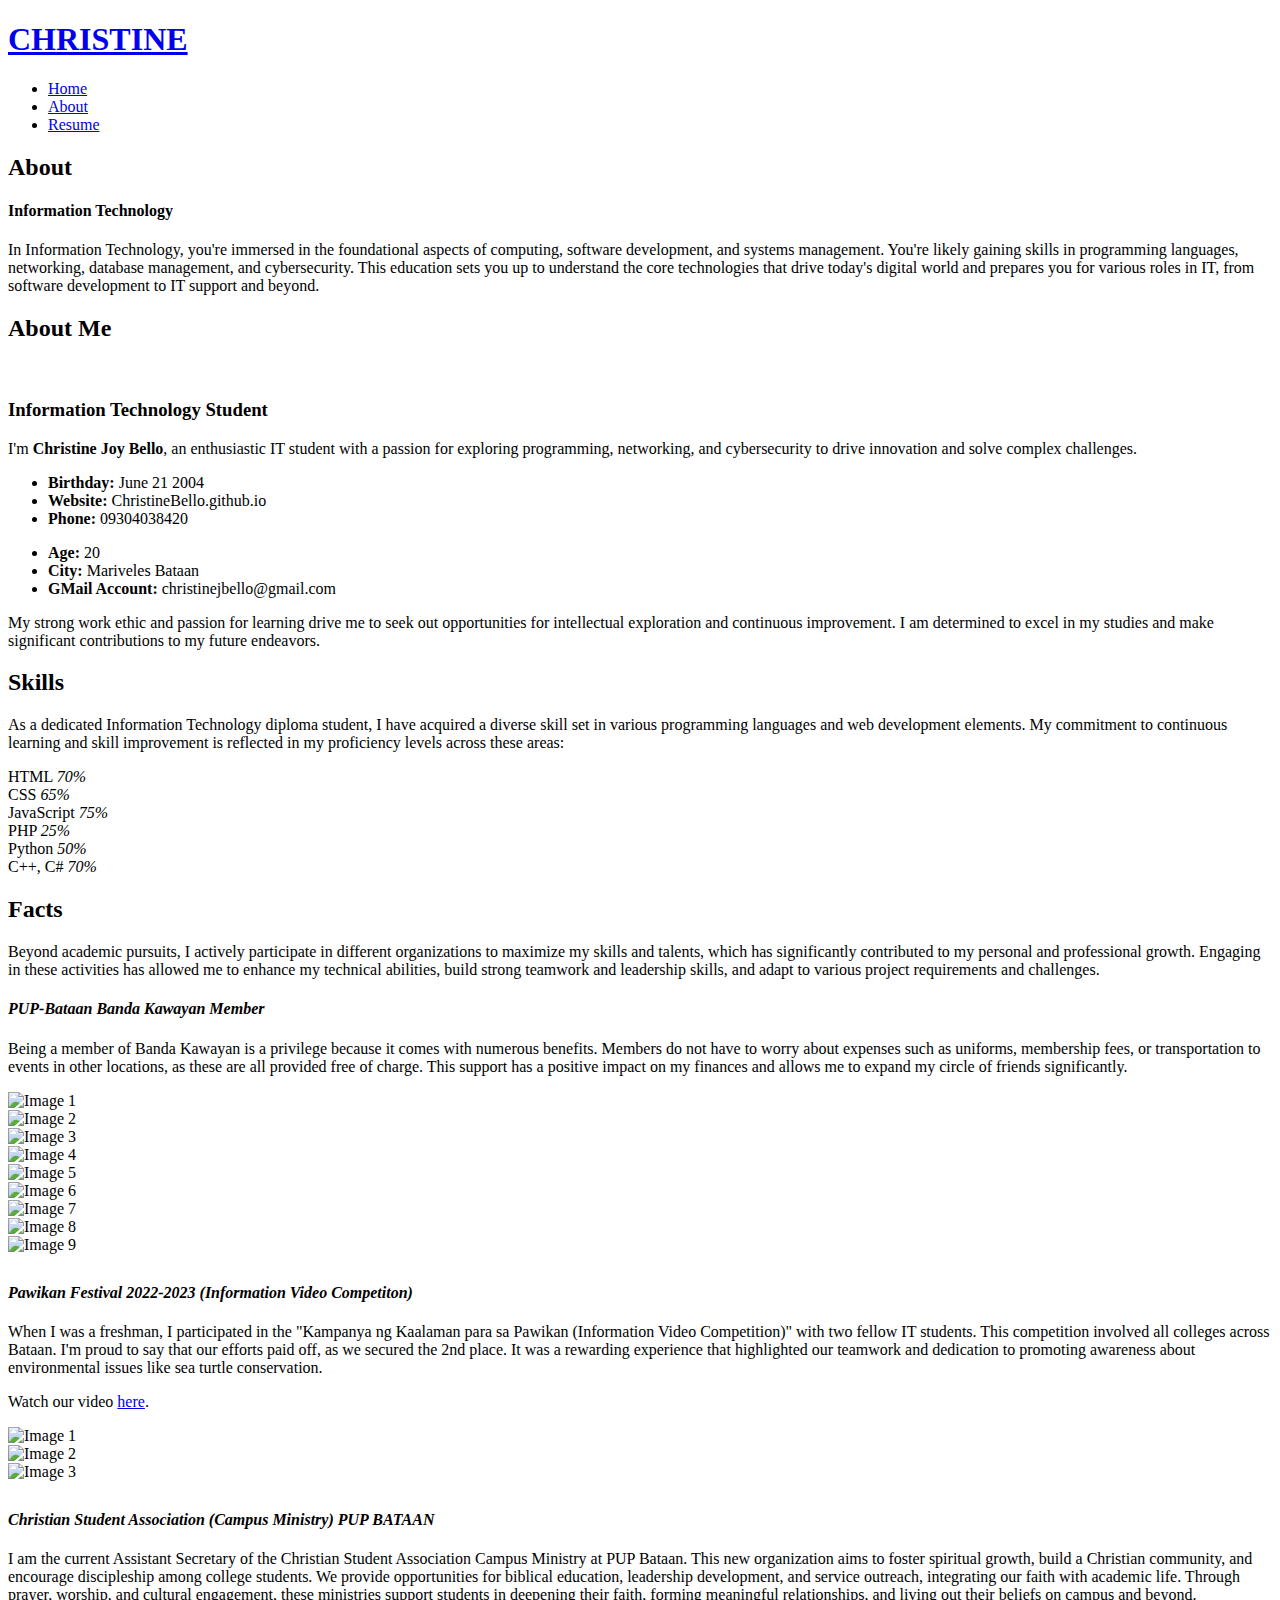
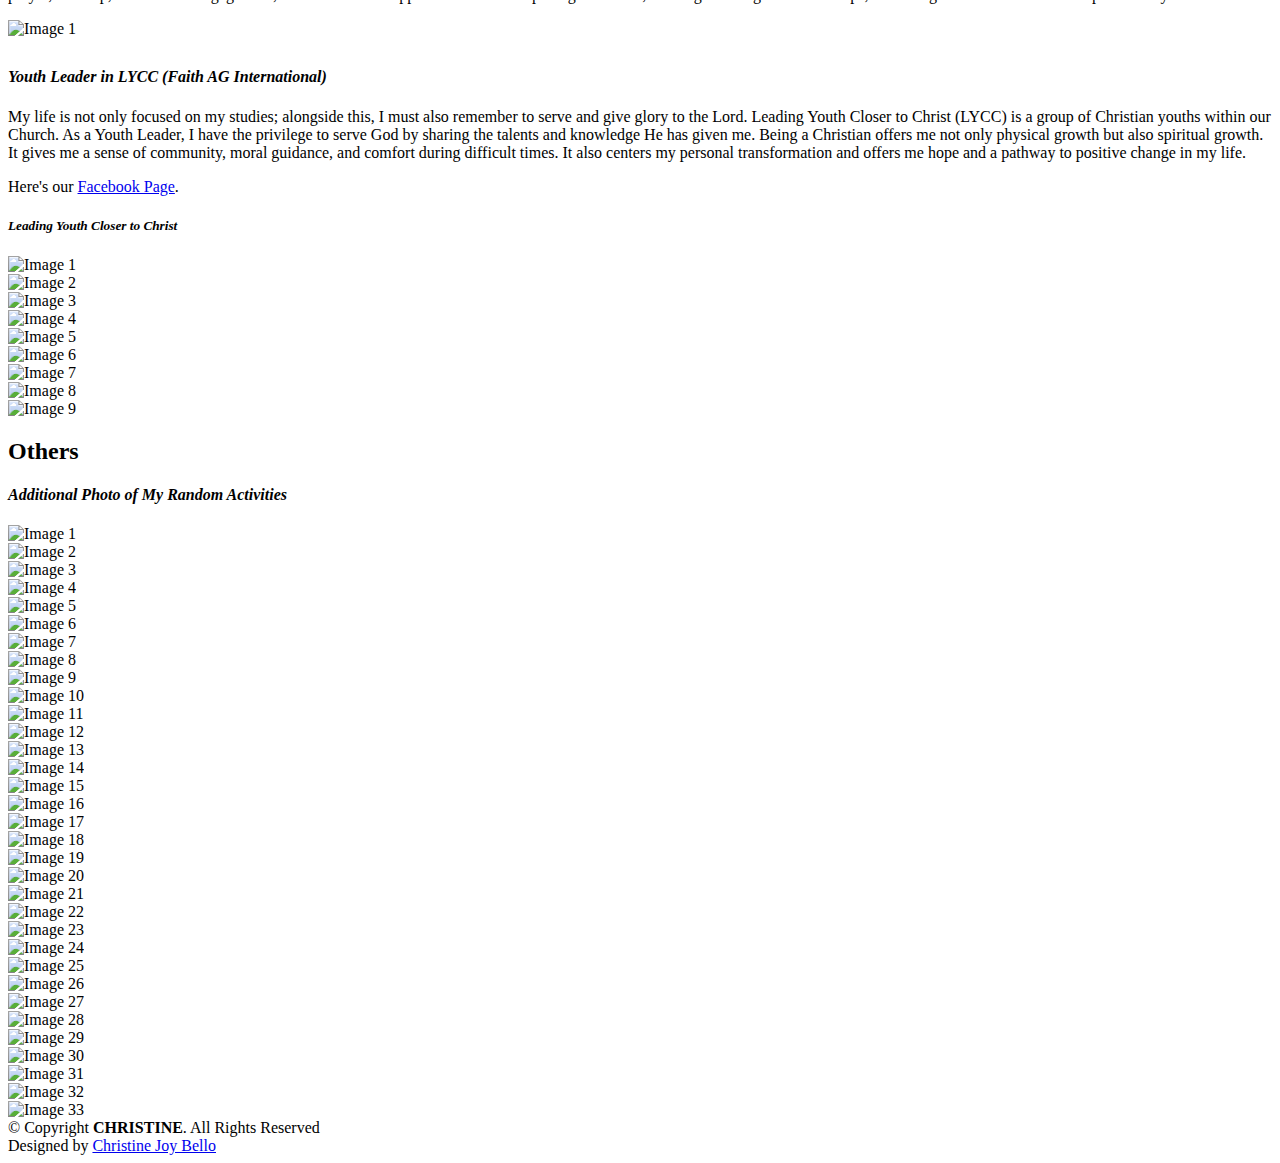
==== about.html @ 1d944e51 "Add files via upload" ====
<!DOCTYPE html>
<html lang="en">

<head>
  <meta charset="utf-8">
  <meta content="width=device-width, initial-scale=1.0" name="viewport">

  <title>Christine Joy Bello</title>
  <meta content="" name="description">
  <meta content="" name="keywords">

  <!-- Favicons -->
  <link href="assets/img/favicon.png" rel="icon">
  <link href="assets/img/apple-touch-icon.png" rel="apple-touch-icon">

  <!-- Google Fonts -->
  <link href="https://fonts.googleapis.com/css?family=Open+Sans:300,300i,400,400i,600,600i,700,700i|Raleway:300,300i,400,400i,500,500i,600,600i,700,700i|Poppins:300,300i,400,400i,500,500i,600,600i,700,700i" rel="stylesheet">

  <!-- Vendor CSS Files -->
  <link href="assets/vendor/aos/aos.css" rel="stylesheet">
  <link href="assets/vendor/bootstrap/css/bootstrap.min.css" rel="stylesheet">
  <link href="assets/vendor/bootstrap-icons/bootstrap-icons.css" rel="stylesheet">
  <link href="assets/vendor/boxicons/css/boxicons.min.css" rel="stylesheet">
  <link href="assets/vendor/glightbox/css/glightbox.min.css" rel="stylesheet">
  <link href="assets/vendor/swiper/swiper-bundle.min.css" rel="stylesheet">

  <!-- Template Main CSS File -->
  <link href="assets/css/style.css" rel="stylesheet">

  <!-- =======================================================
  * Template Name: CHRISTINE
  * Template URL: https://bootstrapmade.com/CHRISTINE-free-bootstrap-cv-resume-html-template/
  * Updated: Mar 17 2024 with Bootstrap v5.3.3
  * Author: BootstrapMade.com
  * License: https://bootstrapmade.com/license/
  ======================================================== -->
</head>

<body>

  <!-- ======= Header ======= -->
  <header id="header" class="fixed-top">
    <div class="container-fluid d-flex justify-content-between align-items-center">

      <h1 class="logo me-auto me-lg-0"><a href="index.html">CHRISTINE</a></h1>
      <!-- Uncomment below if you prefer to use an image logo -->
      <!-- <a href="index.html" class="logo"><img src="assets/img/logo.png" alt="" class="img-fluid"></a>-->

      <nav id="navbar" class="navbar order-last order-lg-0">
        <ul>
          <li><a href="index.html">Home</a></li>
          <li><a class="active" href="about.html">About</a></li>
          <li><a href="resume.html">Resume</a></li>
		
        </ul>
        <i class="bi bi-list mobile-nav-toggle"></i>
      </nav><!-- .navbar -->

      <div class="header-social-links">
        <a href="https://www.facebook.com/profile.php?id=100008753648558" class="facebook" target="_blank"><i class="bi bi-facebook"></i></a>
		<a href="https://web.telegram.org/k/" class="telegram" target="_blank"><i class="bi bi-telegram"></i></a>
		<a href="https://www.instagram.com/christine_jybll?igsh=Z2lmbDUwb2h6M2cw" class="instagram" target="_blank"><i class="bi bi-instagram"></i></a>

      </div>

    </div>

  </header><!-- End Header -->

  <main id="main">

    <!-- ======= About Section ======= -->
    <section id="about" class="about">
      <div class="container" data-aos="fade-up">

        <div class="section-title">
          <h2>About</h2>
			<h4><strong>Information Technology</strong></h4>
          <p>In Information Technology, you're immersed in the foundational aspects of computing, software development, and systems management. You're likely gaining skills in programming languages, networking, database management, and cybersecurity. This education sets you up to understand the core technologies that drive today's digital world and prepares you for various roles in IT, from software development to IT support and beyond.</p>
        </div>
		
		
		 <div class="section-title">
          <h2>About Me</h2>
		</div>
		
        <div class="row">
          <div class="col-lg-4">
            <img src="assets/img/about.jpg" class="img-fluid" alt="">
          </div>
          <div class="col-lg-8 pt-4 pt-lg-0 content">
            <h3>Information Technology Student</h3>
            <p class="fst-italic">
              I'm <strong>Christine Joy Bello</strong>, an enthusiastic IT student with a passion for exploring programming, networking, and cybersecurity to drive innovation and solve complex challenges.
            </p>
            <div class="row">
              <div class="col-lg-6">
                <ul>
                  <li><i class="bi bi-rounded-right"></i> <strong>Birthday:</strong> June 21 2004</li>
                  <li><i class="bi bi-rounded-right"></i> <strong>Website:</strong> ChristineBello.github.io</li>
                  <li><i class="bi bi-rounded-right"></i> <strong>Phone:</strong> 09304038420</li>
                </ul>
              </div>
              <div class="col-lg-6">
                <ul>
                  <li><i class="bi bi-rounded-right"></i> <strong>Age:</strong> 20</li>
                  <li><i class="bi bi-rounded-right"></i> <strong>City:</strong> Mariveles Bataan</li>
                  <li><i class="bi bi-rounded-right"></i> <strong>GMail Account:</strong> christinejbello@gmail.com</li>
                </ul>
              </div>
            </div>
            <p>
              My strong work ethic and passion for learning drive me to seek out opportunities for intellectual exploration and continuous improvement. I am determined to excel in my studies and make significant contributions to my future endeavors.
            </p>
          </div>
        </div>

      </div>
    </section><!-- End About Section -->

    <!-- ======= Skills Section ======= -->
    <section id="skills" class="skills">
      <div class="container" data-aos="fade-up">

        <div class="section-title">
          <h2>Skills</h2>
		<p>As a dedicated Information Technology diploma student, I have acquired a diverse skill set in various programming languages and web development elements. My commitment to continuous learning and skill improvement is reflected in my proficiency levels across these areas:</p>
        </div>

        <div class="row skills-content">

          <div class="col-lg-6">

            <div class="progress">
              <span class="skill">HTML <i class="val">70%</i></span>
              <div class="progress-bar-wrap">
                <div class="progress-bar" role="progressbar" aria-valuenow="70" aria-valuemin="0" aria-valuemax="100"></div>
              </div>
            </div>

            <div class="progress">
              <span class="skill">CSS <i class="val">65%</i></span>
              <div class="progress-bar-wrap">
                <div class="progress-bar" role="progressbar" aria-valuenow="65" aria-valuemin="0" aria-valuemax="100"></div>
              </div>
            </div>

            <div class="progress">
              <span class="skill">JavaScript <i class="val">75%</i></span>
              <div class="progress-bar-wrap">
                <div class="progress-bar" role="progressbar" aria-valuenow="75" aria-valuemin="0" aria-valuemax="100"></div>
              </div>
            </div>

          </div>

          <div class="col-lg-6">

            <div class="progress">
              <span class="skill">PHP <i class="val">25%</i></span>
              <div class="progress-bar-wrap">
                <div class="progress-bar" role="progressbar" aria-valuenow="25" aria-valuemin="0" aria-valuemax="100"></div>
              </div>
            </div>

            <div class="progress">
              <span class="skill">Python <i class="val">50%</i></span>
              <div class="progress-bar-wrap">
                <div class="progress-bar" role="progressbar" aria-valuenow="50" aria-valuemin="0" aria-valuemax="100"></div>
              </div>
            </div>

            <div class="progress">
              <span class="skill">C++, C# <i class="val">70%</i></span>
              <div class="progress-bar-wrap">
                <div class="progress-bar" role="progressbar" aria-valuenow="70" aria-valuemin="0" aria-valuemax="100"></div>
              </div>
            </div>

          </div>

        </div>

      </div>
    </section><!-- End Skills Section -->

    <!-- ======= Facts Section ======= -->
    <section id="facts" class="facts">
      <div class="container" data-aos="fade-up">

        <div class="section-title">
          <h2>Facts</h2>
		  <p> Beyond academic pursuits, I actively participate in different organizations to maximize my skills and talents, which has significantly contributed to my personal and professional growth. Engaging in these activities has allowed me to enhance my technical abilities, build strong teamwork and leadership skills, and adapt to various project requirements and challenges.</p>
        </div>
		
		 <h4><em><strong>PUP-Bataan Banda Kawayan Member</strong></em></h4>
		  <p>Being a member of Banda Kawayan is a privilege because it comes with numerous benefits. Members do not have to worry about expenses such as uniforms, membership fees, or transportation to events in other locations, as these are all provided free of charge. This support has a positive impact on my finances and allows me to expand my circle of friends significantly.</p>
		
			<div class="container">
				<div class="row">
				<div class="col-lg-4">
					<img src="assets/img/bk.jpg" class="img-fluid" alt="Image 1">
				</div>
				<div class="col-lg-4">
					<img src="assets/img/bk1.jpg" class="img-fluid" alt="Image 2">
				</div>
				<div class="col-lg-4">
					<img src="assets/img/bk2.jpg" class="img-fluid" alt="Image 3">
				</div>
				<div class="col-lg-4">
					<img src="assets/img/bk3.jpg" class="img-fluid" alt="Image 4">
				</div>
				<div class="col-lg-4">
					<img src="assets/img/bk4.jpg" class="img-fluid" alt="Image 5">
				</div>
				<div class="col-lg-4">
					<img src="assets/img/bk5.jpg" class="img-fluid" alt="Image 6">
				</div>
				<div class="col-lg-4">
					<img src="assets/img/bk6.jpg" class="img-fluid" alt="Image 7">
				</div>
				<div class="col-lg-4">
					<img src="assets/img/bk7.jpg" class="img-fluid" alt="Image 8">
				</div>
				<div class="col-lg-4">
					<img src="assets/img/bk8.jpg" class="img-fluid" alt="Image 9">
				</div>
			</div>
	
		<div style="margin-bottom: 30px;"></div>
	
		<div>
			<h4><em><strong>Pawikan Festival 2022-2023 (Information Video Competiton)</strong></em></h4>
		  <p>When I was a freshman, I participated in the "Kampanya ng Kaalaman para sa Pawikan (Information Video Competition)" with two fellow IT students. This competition involved all colleges across Bataan. I'm proud to say that our efforts paid off, as we secured the 2nd place. It was a rewarding experience that highlighted our teamwork and dedication to promoting awareness about environmental issues like sea turtle conservation.</p>
		<p>Watch our video <a href="https://fb.watch/s_jV5ImDt3/" target="_blank">here</a>.</p>
		</div>
		
		<div class="container">
				<div class="row">
				<div class="col-lg-4">
					<img src="assets/img/pawikan.jpg" class="img-fluid" alt="Image 1">
				</div>
				<div class="col-lg-4">
					<img src="assets/img/pawikan1.jpg" class="img-fluid" alt="Image 2">
				</div>
				<div class="col-lg-4">
					<img src="assets/img/pawikan2.jpg" class="img-fluid" alt="Image 3">
				</div>
			</div>
		</div>
		
		<div style="margin-bottom: 30px;"></div>
	
		<div>
			<h4><em><strong>Christian Student Association (Campus Ministry) PUP BATAAN</strong></em></h4>
			<p>I am the current Assistant Secretary of the Christian Student Association Campus Ministry at PUP Bataan. This new organization aims to foster spiritual growth, build a Christian community, and encourage discipleship among college students. We provide opportunities for biblical education, leadership development, and service outreach, integrating our faith with academic life. Through prayer, worship, and cultural engagement, these ministries support students in deepening their faith, forming meaningful relationships, and living out their beliefs on campus and beyond.</p>
		</div>
		
		<div class="container">
				<div class="row">
				<div class="col-lg-4">
					<img src="assets/img/csa.jpg" class="img-fluid" alt="Image 1">
				</div>
		</div>
		
		<div style="margin-bottom: 30px;"></div>
	
		<div>
			<h4><em><strong>Youth Leader in LYCC (Faith AG International)</strong></em></h4>
			<p>My life is not only focused on my studies; alongside this, I must also remember to serve and give glory to the Lord. Leading Youth Closer to Christ (LYCC) is a group of Christian youths within our Church. As a Youth Leader, I have the privilege to serve God by sharing the talents and knowledge He has given me. Being a Christian offers me not only physical growth but also spiritual growth. It gives me a sense of community, moral guidance, and comfort during difficult times. It also centers my personal transformation and offers me hope and a pathway to positive change in my life.</p>
			<p>Here's our <a href="https://www.facebook.com/profile.php?id=100082649470156" target="_blank">Facebook Page</a>.</p>
			</div>
			<h5><em><strong>Leading Youth Closer to Christ</strong></em></h5>
		<div class="container">
				<div class="row">
				<div class="col-lg-4">
					<img src="assets/img/lycc.jpg" class="img-fluid" alt="Image 1">
				</div>
				<div class="col-lg-4">
					<img src="assets/img/lycc1.jpg" class="img-fluid" alt="Image 2">
				</div>
				<div class="col-lg-4">
					<img src="assets/img/lycc2.jpg" class="img-fluid" alt="Image 3">
				</div>
				<div class="col-lg-4">
					<img src="assets/img/lycc3.jpg" class="img-fluid" alt="Image 4">
				</div>
				<div class="col-lg-4">
					<img src="assets/img/lycc4.jpg" class="img-fluid" alt="Image 5">
				</div>
				<div class="col-lg-4">
					<img src="assets/img/lycc5.jpg" class="img-fluid" alt="Image 6">
				</div>
				<div class="col-lg-4">
					<img src="assets/img/lycc6.jpg" class="img-fluid" alt="Image 7">
				</div>
				<div class="col-lg-4">
					<img src="assets/img/lycc7.jpg" class="img-fluid" alt="Image 8">
				</div>
				<div class="col-lg-4">
					<img src="assets/img/lycc8.jpg" class="img-fluid" alt="Image 9">
				</div>
			</div>
		</div>
		
		
    </section><!-- End Facts Section -->
	
	<!-- ======= Others Section ======= -->
    <section id="Others" class="Others">
      <div class="container" data-aos="fade-up">

        <div class="section-title">
          <h2>Others</h2>
        </div>
		
		 <h4><em><strong>Additional Photo of My Random Activities</strong></em></h4>		
			<div class="container">
				<div class="row">
				<div class="col-lg-4">
					<img src="assets/img/others.jpg" class="img-fluid" alt="Image 1">
				</div>
				<div class="col-lg-4">
					<img src="assets/img/others1.jpg" class="img-fluid" alt="Image 2">
				</div>
				<div class="col-lg-4">
					<img src="assets/img/others2.jpg" class="img-fluid" alt="Image 3">
				</div>
				<div class="col-lg-4">
					<img src="assets/img/others3.jpg" class="img-fluid" alt="Image 4">
				</div>
				<div class="col-lg-4">
					<img src="assets/img/others4.jpg" class="img-fluid" alt="Image 5">
				</div>
				<div class="col-lg-4">
					<img src="assets/img/others5.jpg" class="img-fluid" alt="Image 6">
				</div>
				<div class="col-lg-4">
					<img src="assets/img/others6.jpg" class="img-fluid" alt="Image 7">
				</div>
				<div class="col-lg-4">
					<img src="assets/img/others7.jpg" class="img-fluid" alt="Image 8">
				</div>
				<div class="col-lg-4">
					<img src="assets/img/others8.jpg" class="img-fluid" alt="Image 9">
				</div>
				<div class="col-lg-4">
					<img src="assets/img/others9.jpg" class="img-fluid" alt="Image 10">
				</div>
				<div class="col-lg-4">
					<img src="assets/img/others10.jpg" class="img-fluid" alt="Image 11">
				</div>
				<div class="col-lg-4">
					<img src="assets/img/others11.jpg" class="img-fluid" alt="Image 12">
				</div>
				<div class="col-lg-4">
					<img src="assets/img/others12.jpg" class="img-fluid" alt="Image 13">
				</div>
				<div class="col-lg-4">
					<img src="assets/img/others13.jpg" class="img-fluid" alt="Image 14">
				</div>
				<div class="col-lg-4">
					<img src="assets/img/others14.jpg" class="img-fluid" alt="Image 15">
				</div>
				<div class="col-lg-4">
					<img src="assets/img/others15.jpg" class="img-fluid" alt="Image 16">
				</div>
				<div class="col-lg-4">
					<img src="assets/img/others16.jpg" class="img-fluid" alt="Image 17">
				</div>
				<div class="col-lg-4">
					<img src="assets/img/others17.jpg" class="img-fluid" alt="Image 18">
				</div>
				<div class="col-lg-4">
					<img src="assets/img/others18.jpg" class="img-fluid" alt="Image 19">
				</div>
				<div class="col-lg-4">
					<img src="assets/img/others19.jpg" class="img-fluid" alt="Image 20">
				</div>
				<div class="col-lg-4">
					<img src="assets/img/others20.jpg" class="img-fluid" alt="Image 21">
				</div>
				<div class="col-lg-4">
					<img src="assets/img/others21.jpg" class="img-fluid" alt="Image 22">
				</div>
				<div class="col-lg-4">
					<img src="assets/img/others22.jpg" class="img-fluid" alt="Image 23">
				</div>
				<div class="col-lg-4">
					<img src="assets/img/others23.jpg" class="img-fluid" alt="Image 24">
				</div>
				<div class="col-lg-4">
					<img src="assets/img/others24.jpg" class="img-fluid" alt="Image 25">
				</div>
				<div class="col-lg-4">
					<img src="assets/img/others25.jpg" class="img-fluid" alt="Image 26">
				</div>
				<div class="col-lg-4">
					<img src="assets/img/others26.jpg" class="img-fluid" alt="Image 27">
				</div>
				<div class="col-lg-4">
					<img src="assets/img/others27.jpg" class="img-fluid" alt="Image 28">
				</div>
				<div class="col-lg-4">
					<img src="assets/img/others28.jpg" class="img-fluid" alt="Image 29">
				</div>
				<div class="col-lg-4">
					<img src="assets/img/others29.jpg" class="img-fluid" alt="Image 30">
				</div>
				<div class="col-lg-4">
					<img src="assets/img/others30.jpg" class="img-fluid" alt="Image 31">
				</div>
				<div class="col-lg-4">
					<img src="assets/img/others31.jpg" class="img-fluid" alt="Image 32">
				</div>
				<div class="col-lg-4">
					<img src="assets/img/others32.jpg" class="img-fluid" alt="Image 33">
				</div>
			</div>
		
		
    </section><!-- End Others Section -->


  </main><!-- End #main -->

  <!-- ======= Footer ======= -->
  <footer id="footer">
    <div class="container">
      <div class="copyright">
        &copy; Copyright <strong><span>CHRISTINE</span></strong>. All Rights Reserved
      </div>
      <div class="credits">
        <!-- All the links in the footer should remain intact. -->
        <!-- You can delete the links only if you purchased the pro version. -->
        <!-- Licensing information: https://bootstrapmade.com/license/ -->
        <!-- Purchase the pro version with working PHP/AJAX contact form: https://bootstrapmade.com/CHRISTINE-free-bootstrap-cv-resume-html-template/ -->
        Designed by <a href="https://bootstrapmade.com/">Christine Joy Bello</a>
      </div>
    </div>
  </footer><!-- End  Footer -->

  <div id="preloader"></div>
  <a href="#" class="back-to-top d-flex align-items-center justify-content-center"><i class="bi bi-arrow-up-short"></i></a>

  <!-- Vendor JS Files -->
  <script src="assets/vendor/purecounter/purecounter_vanilla.js"></script>
  <script src="assets/vendor/aos/aos.js"></script>
  <script src="assets/vendor/bootstrap/js/bootstrap.bundle.min.js"></script>
  <script src="assets/vendor/glightbox/js/glightbox.min.js"></script>
  <script src="assets/vendor/isotope-layout/isotope.pkgd.min.js"></script>
  <script src="assets/vendor/swiper/swiper-bundle.min.js"></script>
  <script src="assets/vendor/waypoints/noframework.waypoints.js"></script>
  <script src="assets/vendor/php-email-form/validate.js"></script>

  <!-- Template Main JS File -->
  <script src="assets/js/main.js"></script>

</body>

</html>
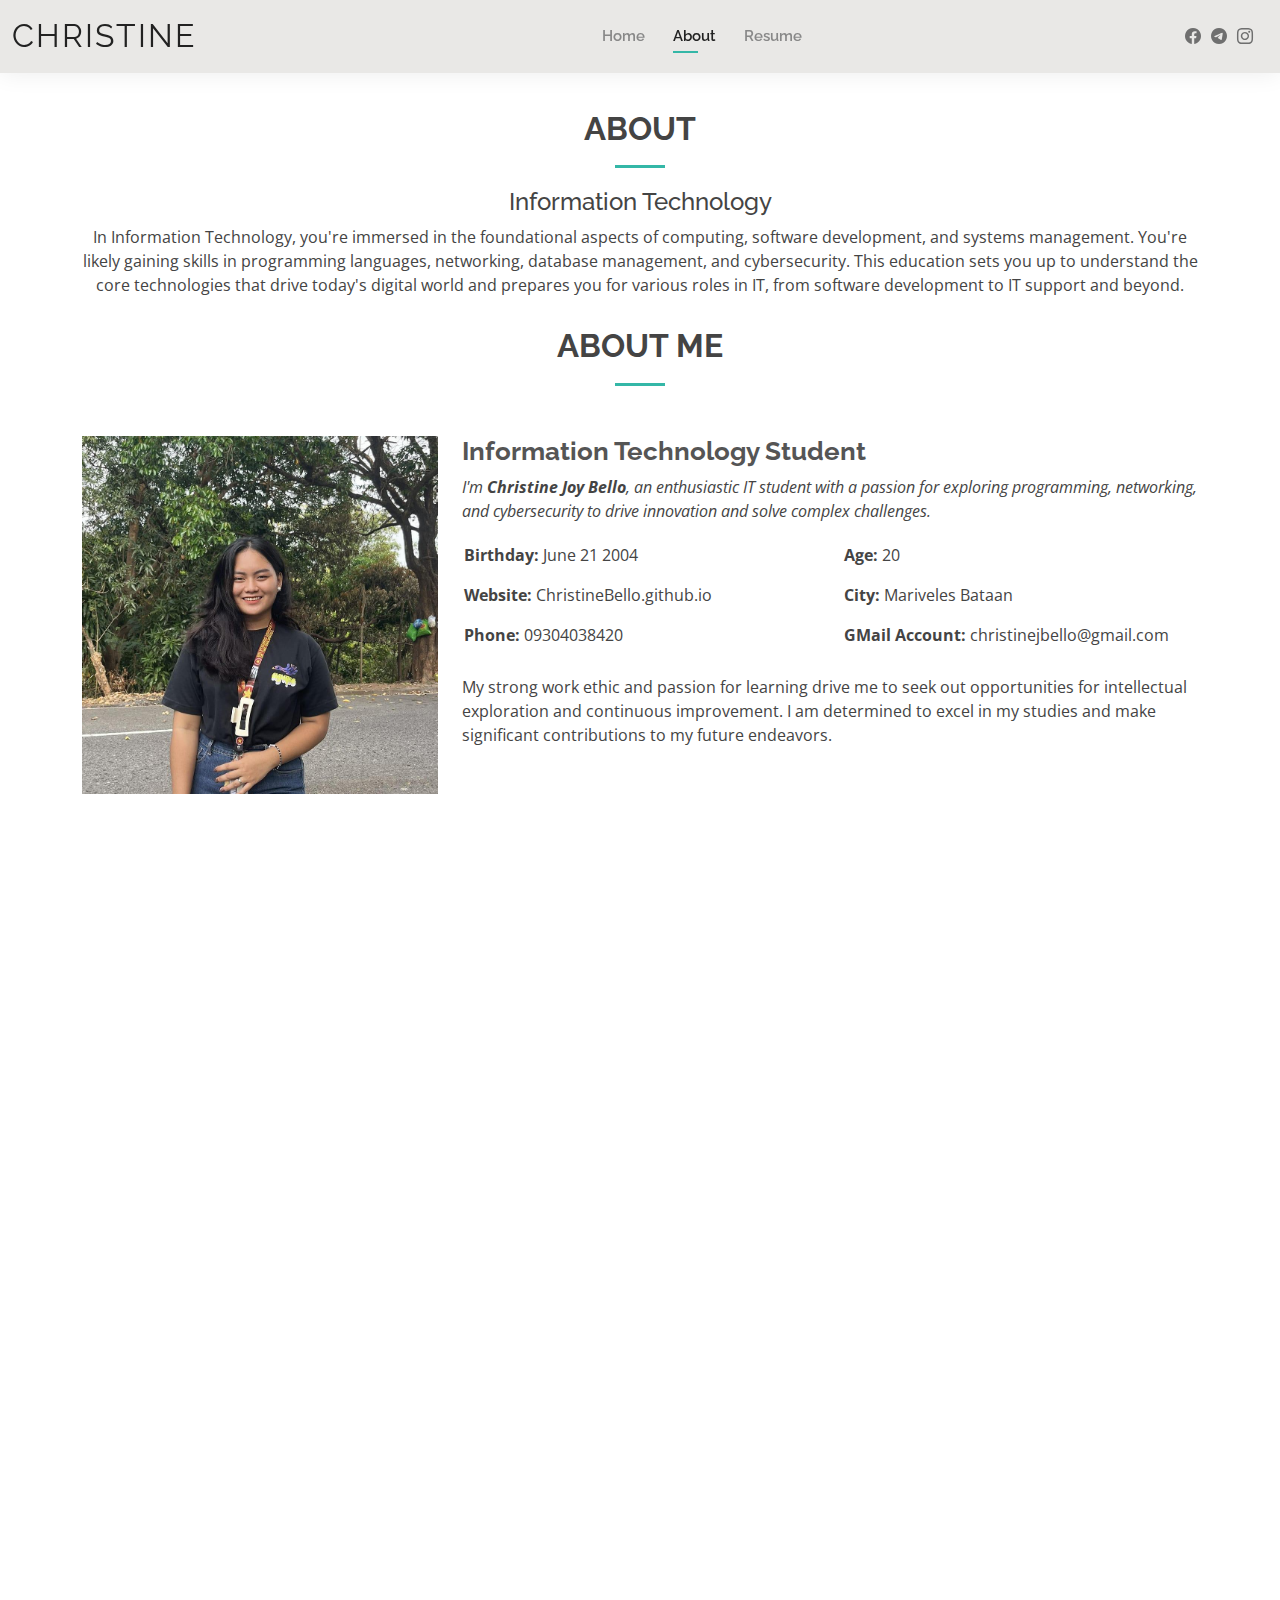
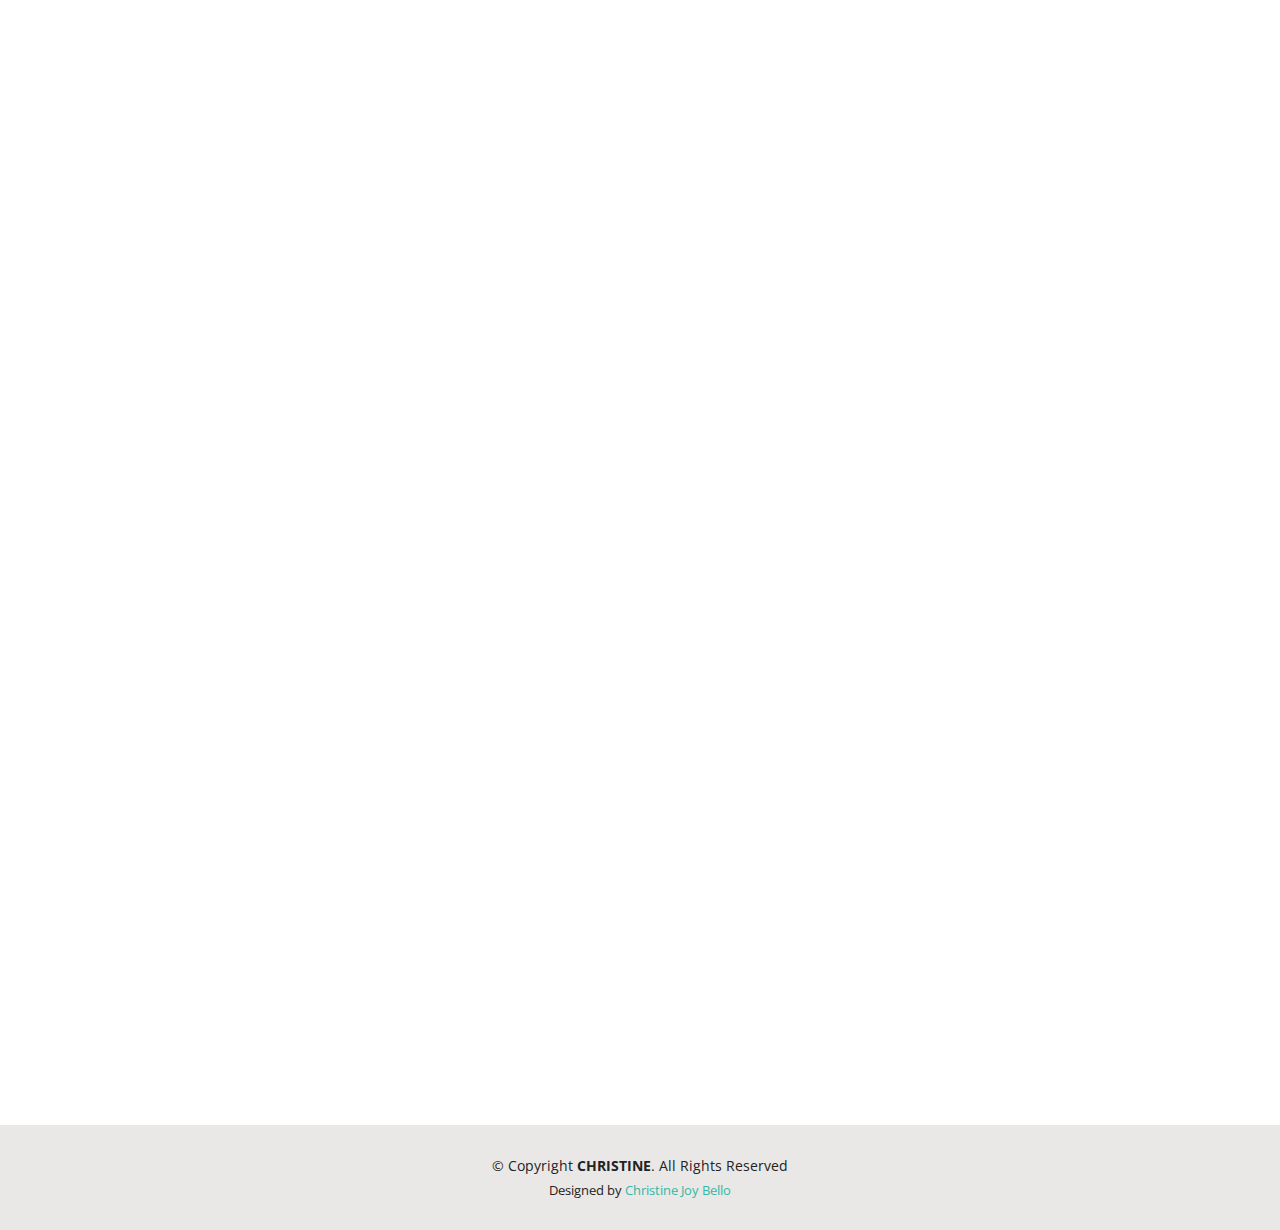
==== commit a8b389af: "Add files via upload" ====
--- a/about.html
+++ b/about.html
@@ -75,7 +75,7 @@
 
         <div class="section-title">
           <h2>About</h2>
-			<h4><strong>Information Technology</strong></h4>
+			<h4>Information Technology</h4>
           <p>In Information Technology, you're immersed in the foundational aspects of computing, software development, and systems management. You're likely gaining skills in programming languages, networking, database management, and cybersecurity. This education sets you up to understand the core technologies that drive today's digital world and prepares you for various roles in IT, from software development to IT support and beyond.</p>
         </div>
 		
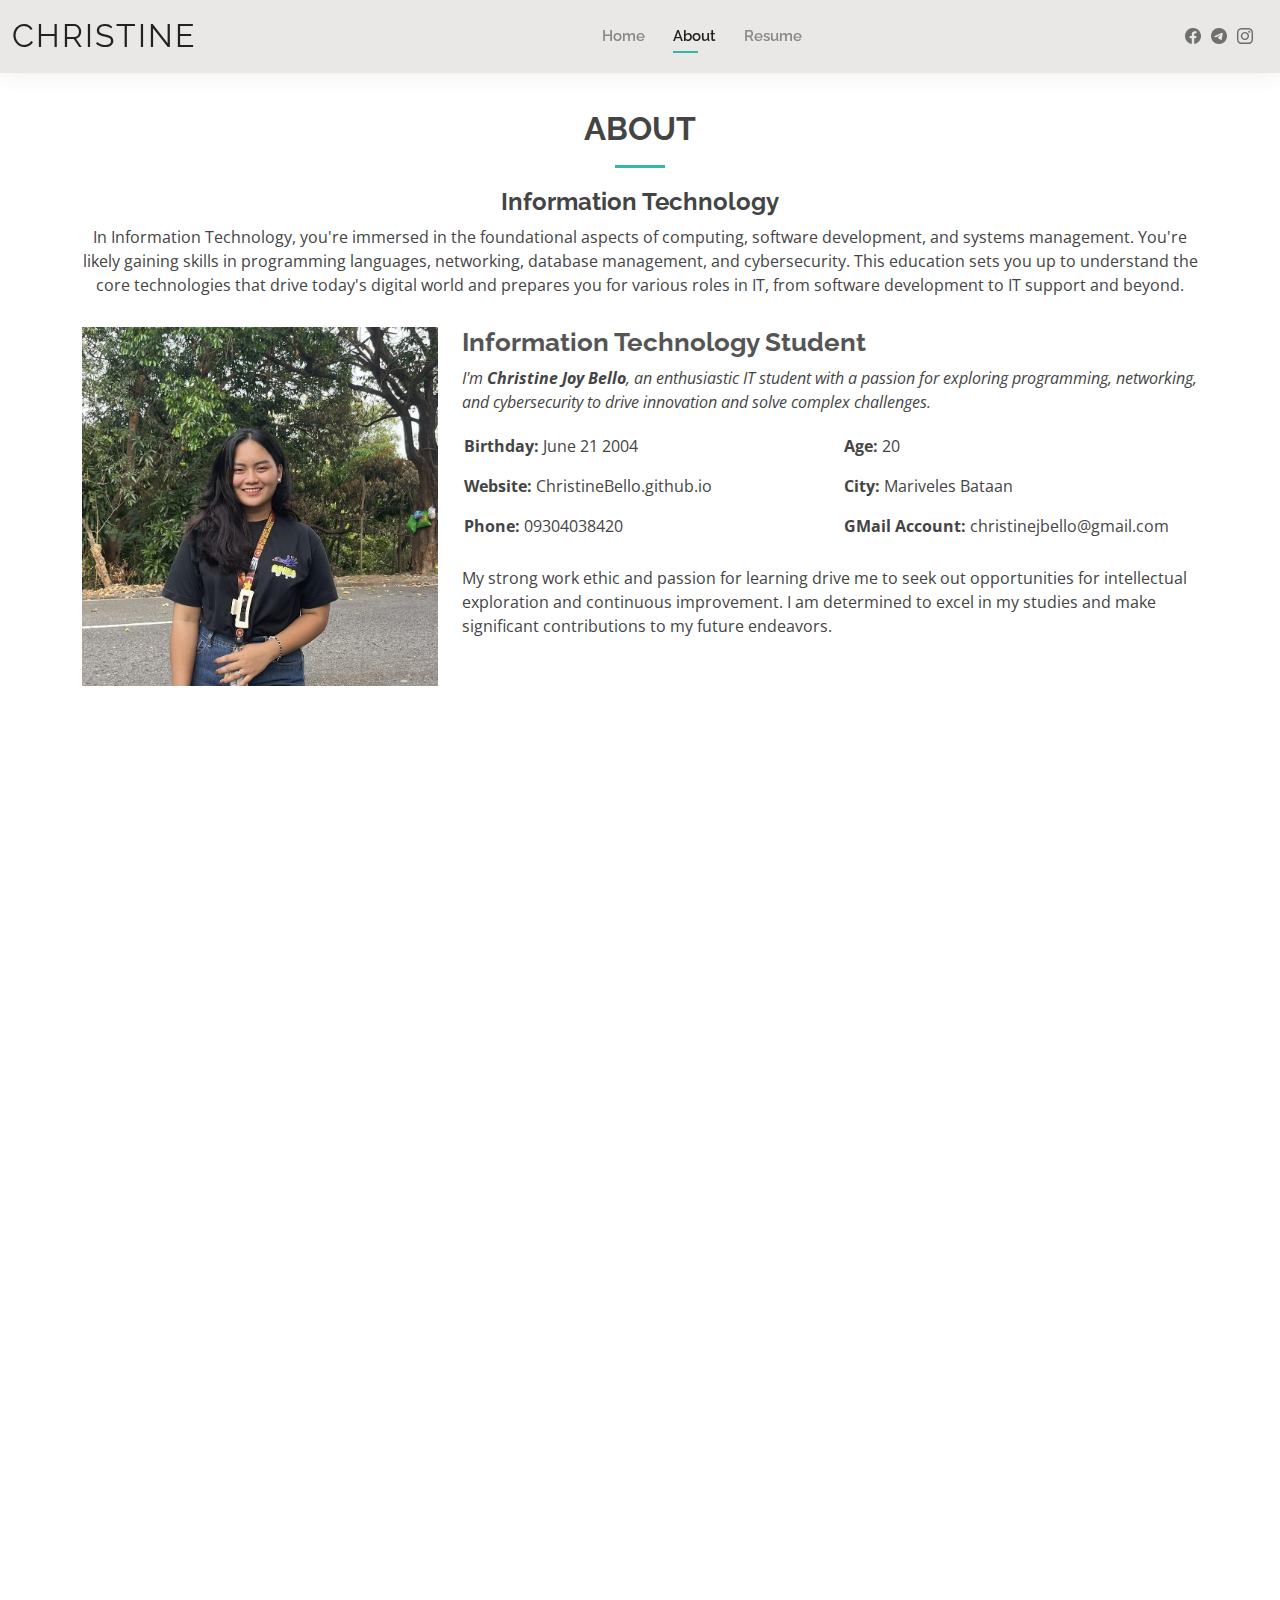
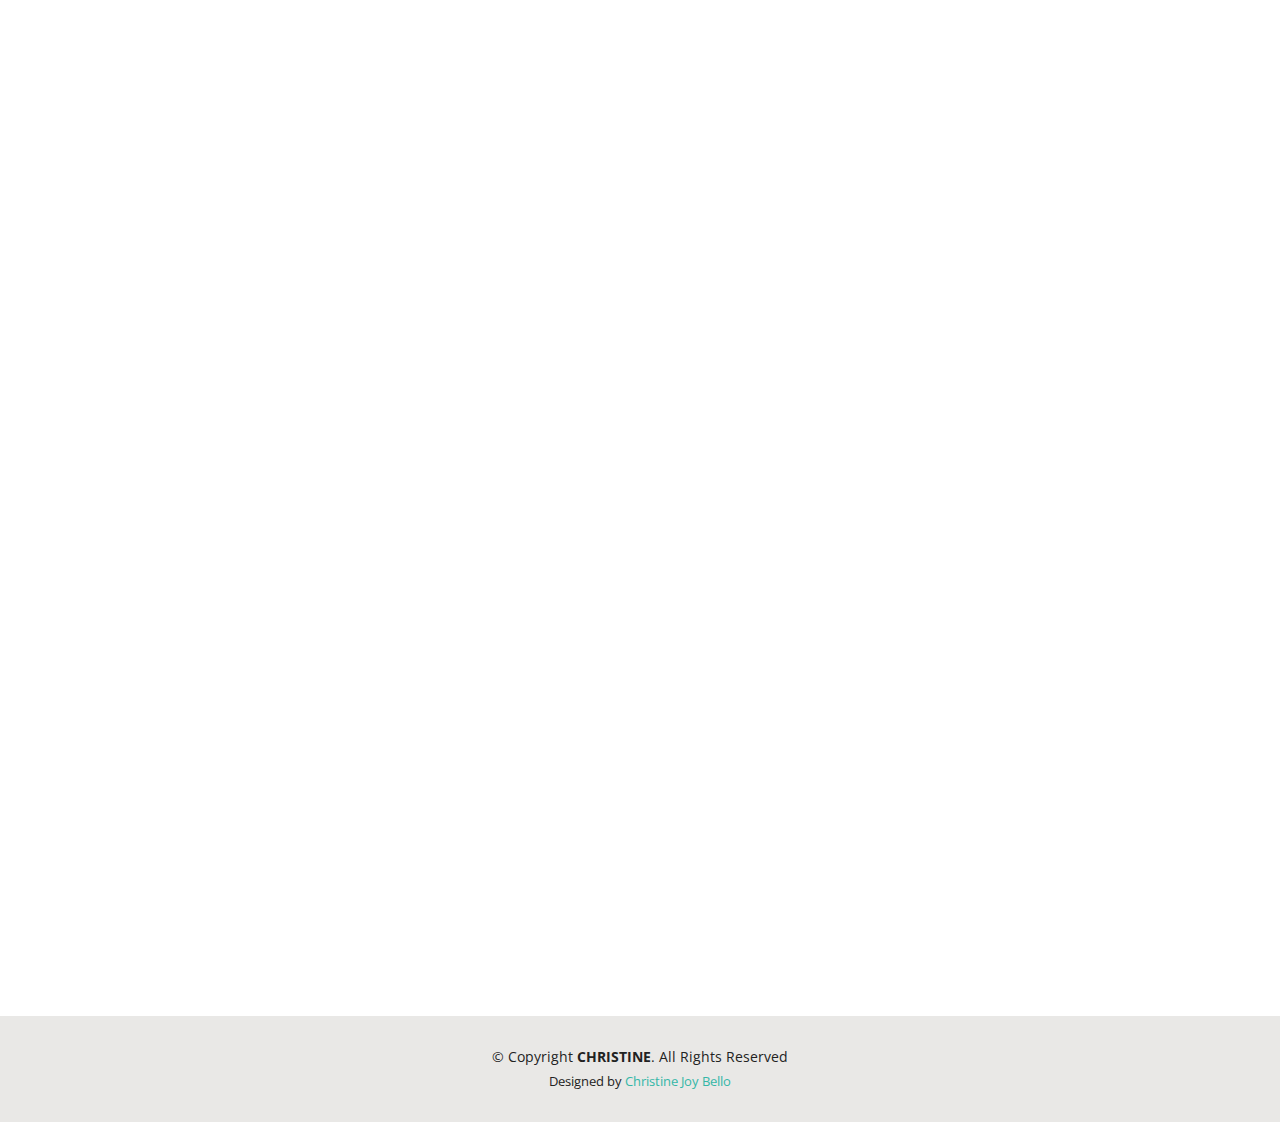
==== commit cbb1ef9e: "Add files via upload" ====
--- a/about.html
+++ b/about.html
@@ -75,14 +75,10 @@
 
         <div class="section-title">
           <h2>About</h2>
-			<h4>Information Technology</h4>
+			<h4><strong>Information Technology</strong></h4>
           <p>In Information Technology, you're immersed in the foundational aspects of computing, software development, and systems management. You're likely gaining skills in programming languages, networking, database management, and cybersecurity. This education sets you up to understand the core technologies that drive today's digital world and prepares you for various roles in IT, from software development to IT support and beyond.</p>
         </div>
 		
-		
-		 <div class="section-title">
-          <h2>About Me</h2>
-		</div>
 		
         <div class="row">
           <div class="col-lg-4">
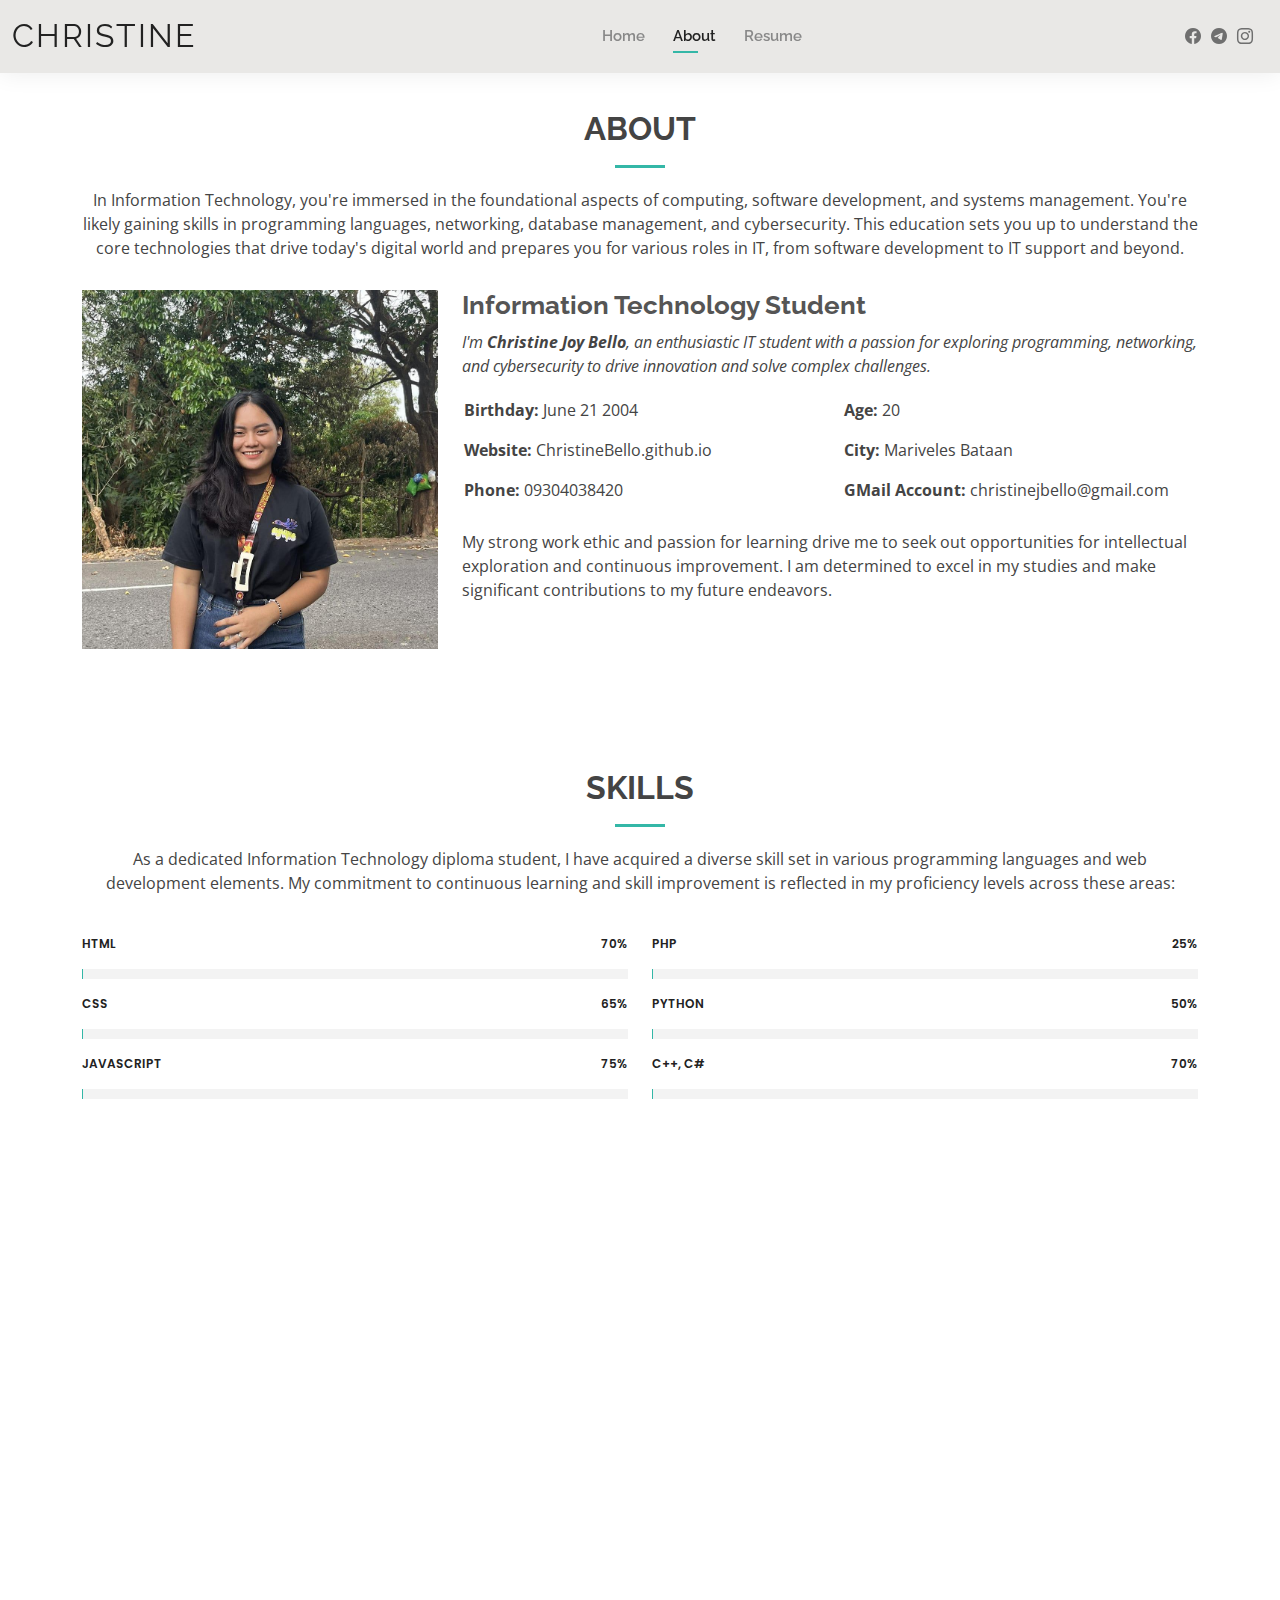
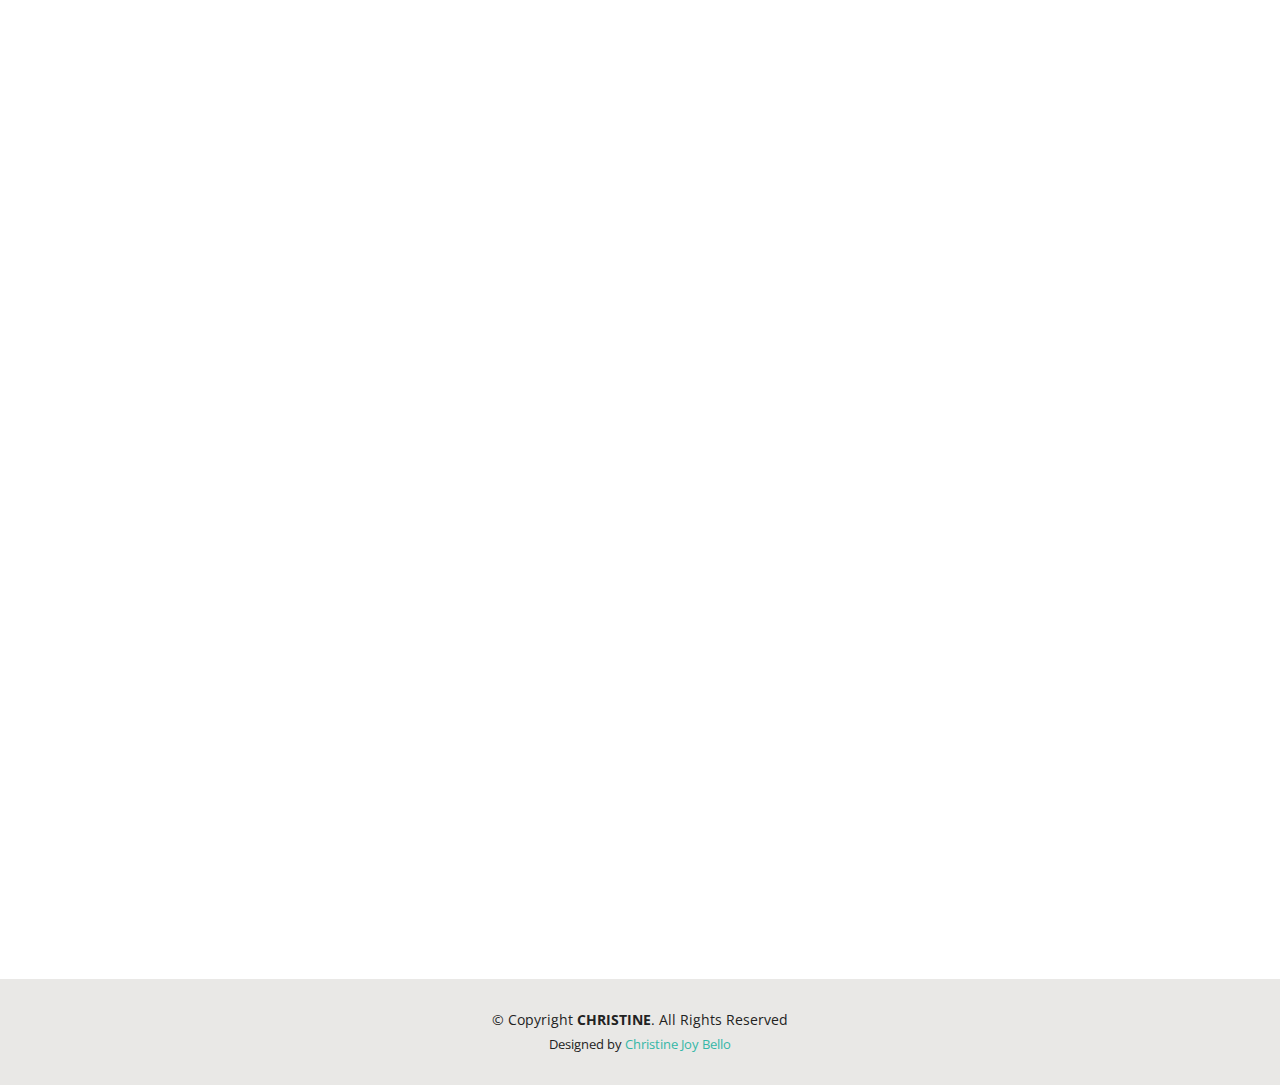
==== commit 0686ffb4: "Add files via upload" ====
--- a/about.html
+++ b/about.html
@@ -75,7 +75,6 @@
 
         <div class="section-title">
           <h2>About</h2>
-			<h4><strong>Information Technology</strong></h4>
           <p>In Information Technology, you're immersed in the foundational aspects of computing, software development, and systems management. You're likely gaining skills in programming languages, networking, database management, and cybersecurity. This education sets you up to understand the core technologies that drive today's digital world and prepares you for various roles in IT, from software development to IT support and beyond.</p>
         </div>
 		
@@ -190,7 +189,7 @@
         </div>
 		
 		 <h4><em><strong>PUP-Bataan Banda Kawayan Member</strong></em></h4>
-		  <p>Being a member of Banda Kawayan is a privilege because it comes with numerous benefits. Members do not have to worry about expenses such as uniforms, membership fees, or transportation to events in other locations, as these are all provided free of charge. This support has a positive impact on my finances and allows me to expand my circle of friends significantly.</p>
+		  <p>Being a member of Banda Kawayan is a privilege because it comes with numerous benefits. Members do not have to worry about expenses such as uniforms, membership fees, or transportation to events in other locations, as these are all provided free of charge. This support has a positive impact on my finances and allows me to expand my circle of friends.</p>
 		
 			<div class="container">
 				<div class="row">
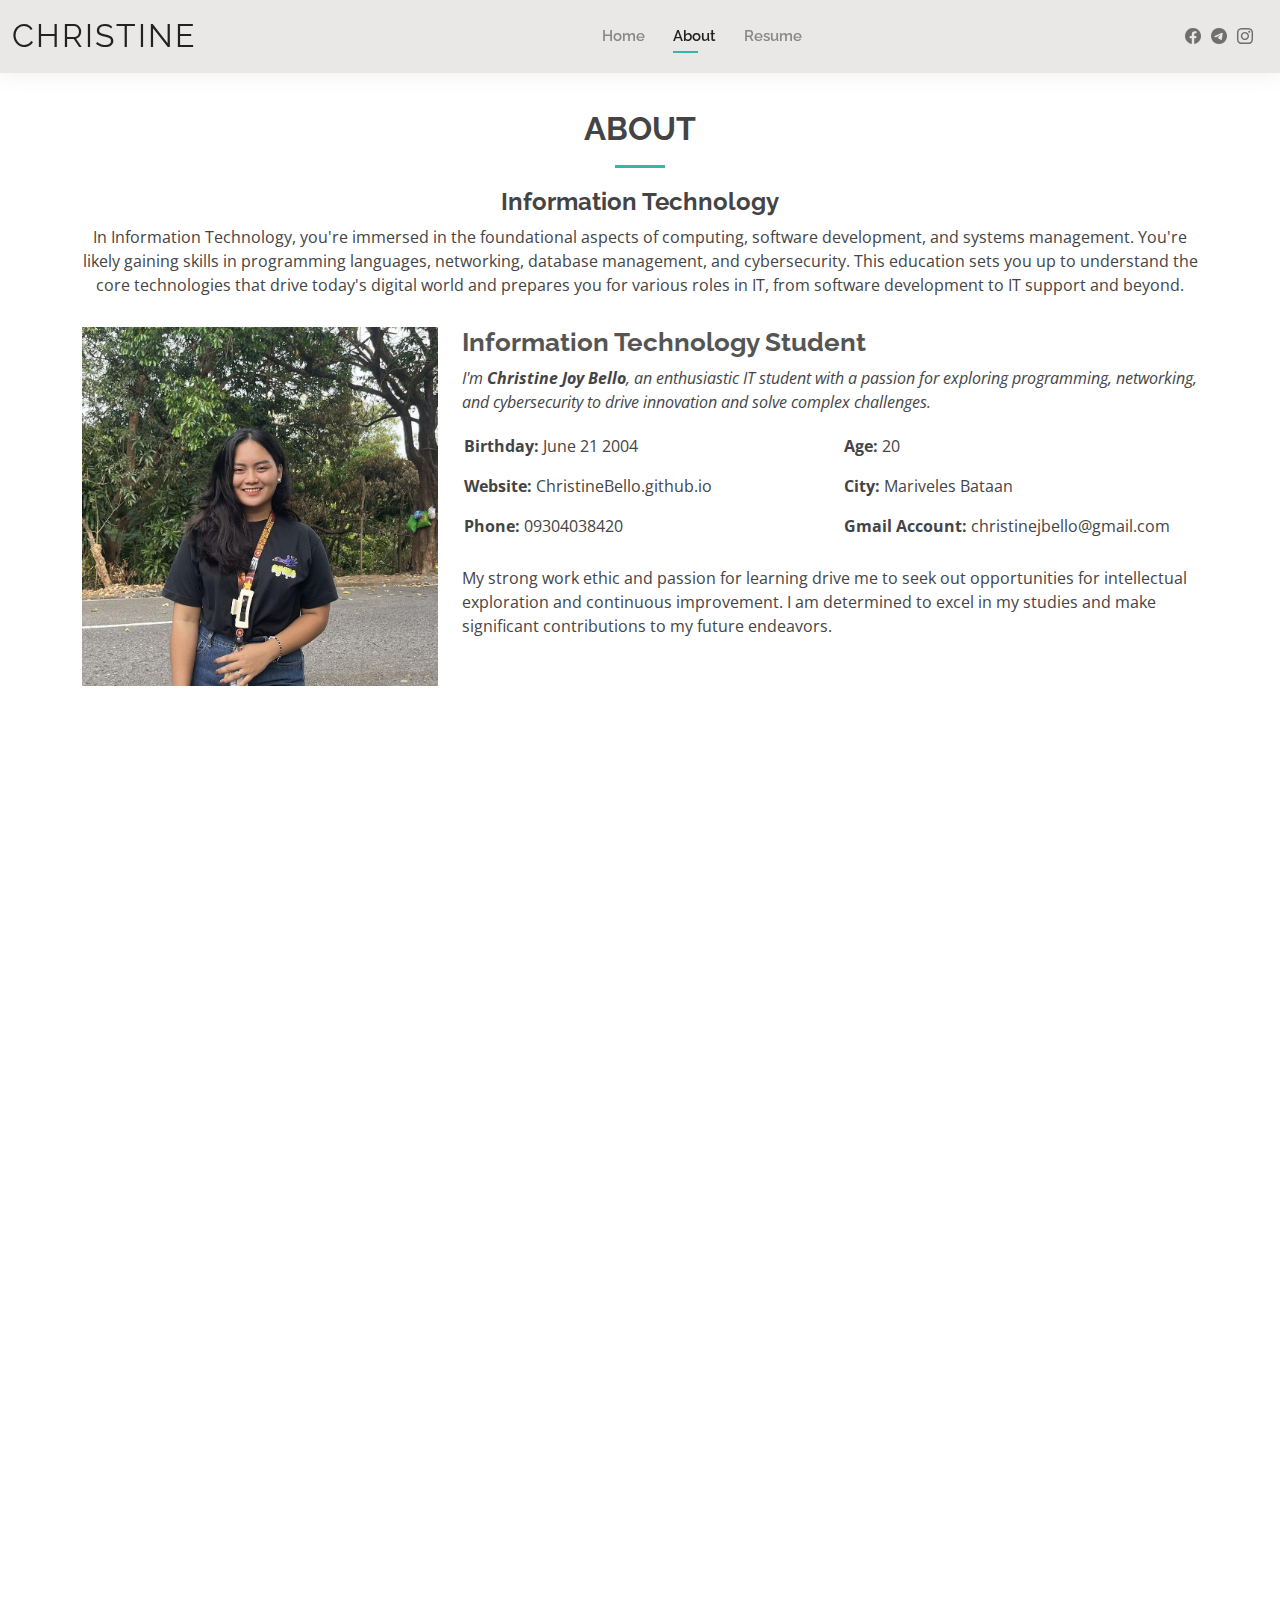
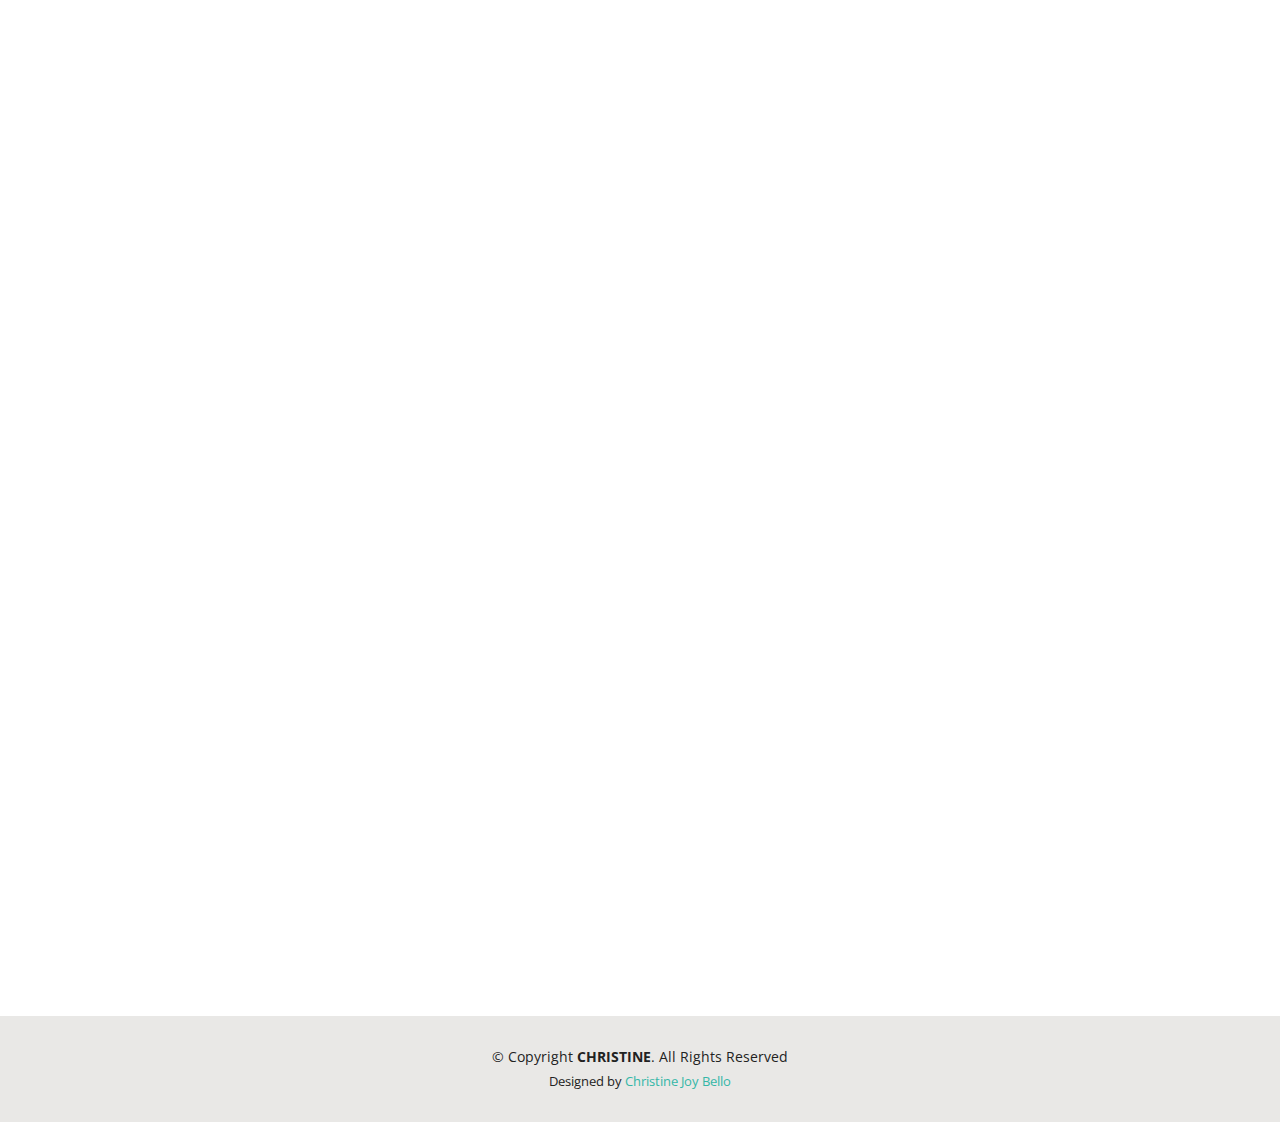
==== commit b7a865a1: "Add files via upload" ====
--- a/about.html
+++ b/about.html
@@ -75,6 +75,7 @@
 
         <div class="section-title">
           <h2>About</h2>
+		  <h4><strong>Information Technology</strong></h4>
           <p>In Information Technology, you're immersed in the foundational aspects of computing, software development, and systems management. You're likely gaining skills in programming languages, networking, database management, and cybersecurity. This education sets you up to understand the core technologies that drive today's digital world and prepares you for various roles in IT, from software development to IT support and beyond.</p>
         </div>
 		
@@ -100,7 +101,7 @@
                 <ul>
                   <li><i class="bi bi-rounded-right"></i> <strong>Age:</strong> 20</li>
                   <li><i class="bi bi-rounded-right"></i> <strong>City:</strong> Mariveles Bataan</li>
-                  <li><i class="bi bi-rounded-right"></i> <strong>GMail Account:</strong> christinejbello@gmail.com</li>
+                  <li><i class="bi bi-rounded-right"></i> <strong>Gmail Account:</strong> christinejbello@gmail.com</li>
                 </ul>
               </div>
             </div>
